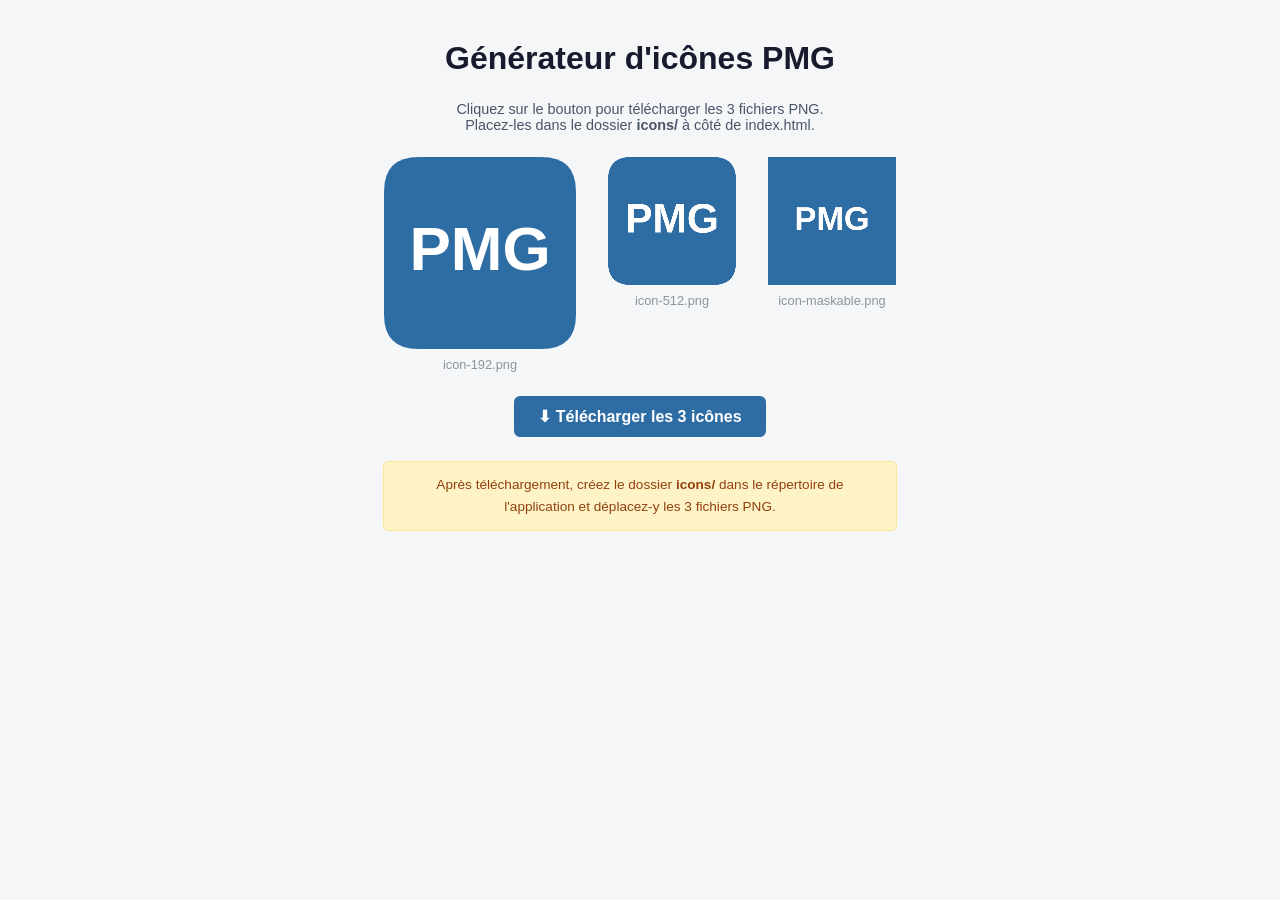
==== generate-icons.html @ 019999c6 "PMG - version complète" ====
<!DOCTYPE html>
<html lang="fr">
<head>
  <meta charset="UTF-8">
  <title>Générateur d'icônes PMG</title>
  <style>
    body { font-family: Arial, sans-serif; background: #f4f6f8; display: flex;
           flex-direction: column; align-items: center; padding: 2rem; gap: 1.5rem; }
    h1   { color: #1a1a2e; margin: 0; }
    p    { color: #4a5568; margin: 0; font-size: .9rem; text-align: center; }
    .previews { display: flex; gap: 2rem; flex-wrap: wrap; justify-content: center; }
    .icon-wrap { display: flex; flex-direction: column; align-items: center; gap: .5rem; }
    .icon-wrap span { font-size: .8rem; color: #8a94a0; }
    button { background: #2e6da4; color: #fff; border: none; border-radius: 6px;
             padding: .7rem 1.5rem; font-size: 1rem; font-weight: 700; cursor: pointer; }
    button:hover { background: #1d4f7c; }
    .note { background: #fef3c7; border: 1px solid #fde68a; border-radius: 6px;
            padding: .75rem 1rem; color: #92400e; font-size: .85rem; max-width: 480px;
            text-align: center; line-height: 1.6; }
  </style>
</head>
<body>
  <h1>Générateur d'icônes PMG</h1>
  <p>Cliquez sur le bouton pour télécharger les 3 fichiers PNG.<br>
     Placez-les dans le dossier <strong>icons/</strong> à côté de index.html.</p>

  <div class="previews">
    <div class="icon-wrap">
      <canvas id="c192" width="192" height="192"></canvas>
      <span>icon-192.png</span>
    </div>
    <div class="icon-wrap">
      <canvas id="c512" width="512" height="512" style="width:128px;height:128px"></canvas>
      <span>icon-512.png</span>
    </div>
    <div class="icon-wrap">
      <canvas id="cmask" width="512" height="512" style="width:128px;height:128px"></canvas>
      <span>icon-maskable.png</span>
    </div>
  </div>

  <button onclick="downloadAll()">⬇ Télécharger les 3 icônes</button>

  <div class="note">
    Après téléchargement, créez le dossier <strong>icons/</strong> dans le répertoire
    de l'application et déplacez-y les 3 fichiers PNG.
  </div>

  <script>
    const BLUE = '#2e6da4';

    function drawIcon(canvas, size, maskable) {
      const ctx    = canvas.getContext('2d');
      const radius = maskable ? 0 : size * 0.18; // maskable = plein fond, sinon coins arrondis

      ctx.clearRect(0, 0, size, size);

      // Fond bleu (plein pour maskable, arrondi sinon)
      ctx.fillStyle = BLUE;
      if (radius > 0) {
        ctx.beginPath();
        ctx.moveTo(radius, 0);
        ctx.lineTo(size - radius, 0);
        ctx.quadraticCurveTo(size, 0, size, radius);
        ctx.lineTo(size, size - radius);
        ctx.quadraticCurveTo(size, size, size - radius, size);
        ctx.lineTo(radius, size);
        ctx.quadraticCurveTo(0, size, 0, size - radius);
        ctx.lineTo(0, radius);
        ctx.quadraticCurveTo(0, 0, radius, 0);
        ctx.closePath();
        ctx.fill();
      } else {
        ctx.fillRect(0, 0, size, size);
      }

      // Texte "PMG" blanc centré
      // Pour maskable : zone sûre = 80% du centre → texte plus petit
      const scale    = maskable ? 0.68 : 0.85;
      const fontSize = Math.round(size * scale * 0.38);
      ctx.fillStyle  = '#ffffff';
      ctx.font       = `900 ${fontSize}px "Helvetica Neue", Arial, sans-serif`;
      ctx.textAlign  = 'center';
      ctx.textBaseline = 'middle';
      ctx.fillText('PMG', size / 2, size / 2);
    }

    // Dessiner les previews au chargement
    const c192  = document.getElementById('c192');
    const c512  = document.getElementById('c512');
    const cmask = document.getElementById('cmask');

    drawIcon(c192,  192, false);
    drawIcon(c512,  512, false);
    drawIcon(cmask, 512, true);

    function downloadCanvas(canvas, filename) {
      const a  = document.createElement('a');
      a.href   = canvas.toDataURL('image/png');
      a.download = filename;
      a.click();
    }

    function downloadAll() {
      downloadCanvas(c192,  'icon-192.png');
      setTimeout(() => downloadCanvas(c512,  'icon-512.png'),  300);
      setTimeout(() => downloadCanvas(cmask, 'icon-maskable.png'), 600);
    }
  </script>
</body>
</html>
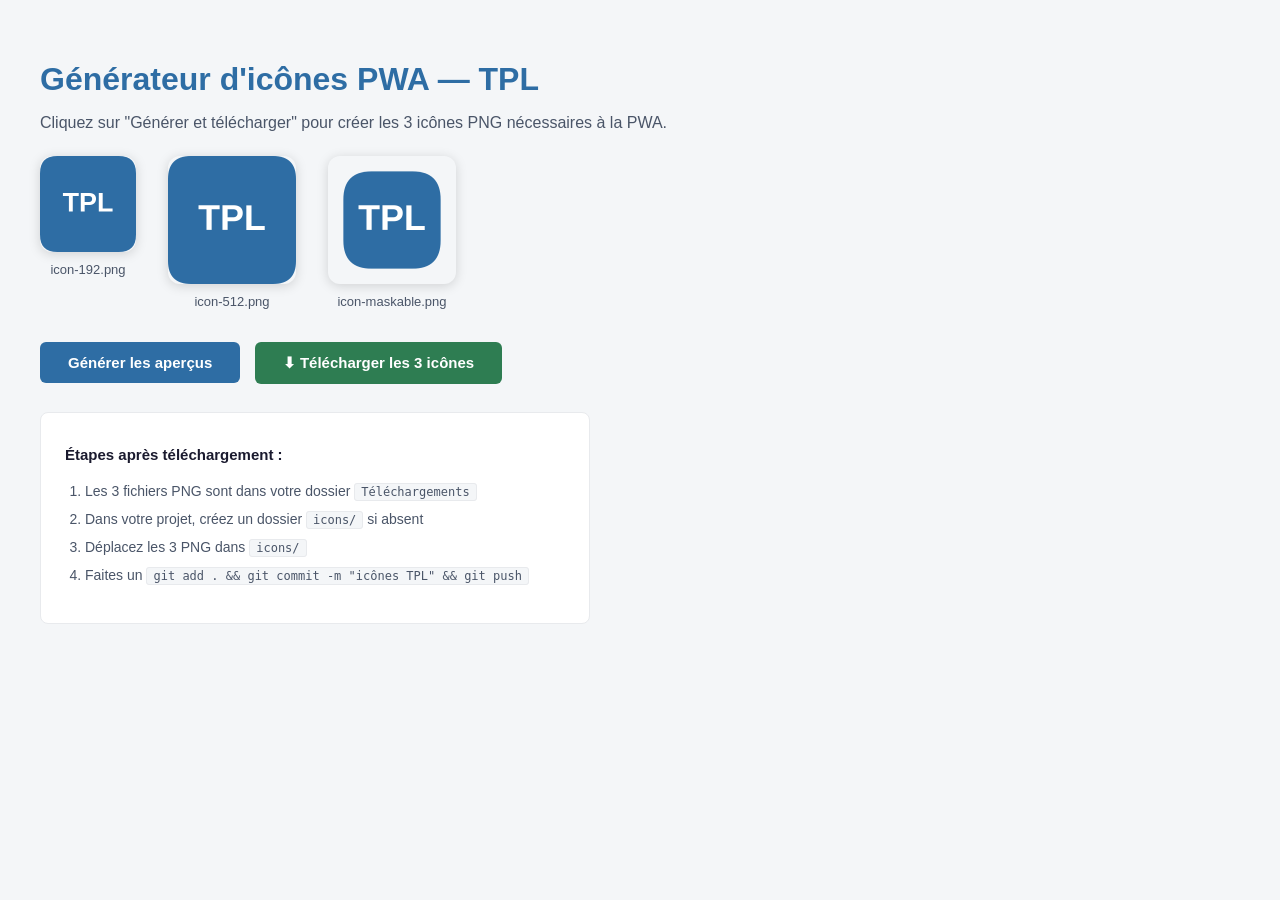
==== commit f42f7c06: "feat: mettre à jour generate-icons.html Co-Authored-By: Claude Sonnet 4.6 <noreply@anthropic.com>" ====
--- a/generate-icons.html
+++ b/generate-icons.html
@@ -1,111 +1,151 @@
 <!DOCTYPE html>
 <html lang="fr">
 <head>
-  <meta charset="UTF-8">
-  <title>Générateur d'icônes PMG</title>
-  <style>
-    body { font-family: Arial, sans-serif; background: #f4f6f8; display: flex;
-           flex-direction: column; align-items: center; padding: 2rem; gap: 1.5rem; }
-    h1   { color: #1a1a2e; margin: 0; }
-    p    { color: #4a5568; margin: 0; font-size: .9rem; text-align: center; }
-    .previews { display: flex; gap: 2rem; flex-wrap: wrap; justify-content: center; }
-    .icon-wrap { display: flex; flex-direction: column; align-items: center; gap: .5rem; }
-    .icon-wrap span { font-size: .8rem; color: #8a94a0; }
-    button { background: #2e6da4; color: #fff; border: none; border-radius: 6px;
-             padding: .7rem 1.5rem; font-size: 1rem; font-weight: 700; cursor: pointer; }
-    button:hover { background: #1d4f7c; }
-    .note { background: #fef3c7; border: 1px solid #fde68a; border-radius: 6px;
-            padding: .75rem 1rem; color: #92400e; font-size: .85rem; max-width: 480px;
-            text-align: center; line-height: 1.6; }
-  </style>
+<meta charset="UTF-8">
+<title>Générateur d'icônes TPL</title>
+<style>
+  body { font-family: Arial, sans-serif; padding: 2rem; background: #f4f6f8; }
+  h1 { color: #2e6da4; margin-bottom: 0.5rem }
+  p { color: #4a5568; margin-bottom: 1.5rem }
+  canvas { display: none }
+  .previews { display: flex; gap: 2rem; flex-wrap: wrap; margin-bottom: 2rem }
+  .preview { text-align: center }
+  .preview img { border-radius: 12px; box-shadow: 0 2px 12px rgba(0,0,0,0.15); display: block; margin-bottom: 0.5rem }
+  .preview span { font-size: 13px; color: #4a5568 }
+  .btn { display: inline-block; padding: 12px 28px; background: #2e6da4; color: #fff; border: none; border-radius: 6px; font-size: 15px; font-weight: 700; cursor: pointer; margin-right: 10px; margin-bottom: 10px }
+  .btn:hover { background: #1d4f7c }
+  .btn-green { background: #2e7d52 }
+  .btn-green:hover { background: #1f5c3a }
+  .instructions { background: #fff; border: 1px solid #e8eaed; border-radius: 8px; padding: 1.25rem 1.5rem; max-width: 500px }
+  .instructions h2 { font-size: 15px; color: #1a1a2e; margin-bottom: 0.75rem }
+  .instructions ol { padding-left: 1.25rem; color: #4a5568; font-size: 14px; line-height: 2 }
+  .instructions code { background: #f4f6f8; border: 1px solid #e8eaed; border-radius: 3px; padding: 1px 6px; font-family: monospace; font-size: 12px }
+</style>
 </head>
 <body>
-  <h1>Générateur d'icônes PMG</h1>
-  <p>Cliquez sur le bouton pour télécharger les 3 fichiers PNG.<br>
-     Placez-les dans le dossier <strong>icons/</strong> à côté de index.html.</p>
 
-  <div class="previews">
-    <div class="icon-wrap">
-      <canvas id="c192" width="192" height="192"></canvas>
-      <span>icon-192.png</span>
-    </div>
-    <div class="icon-wrap">
-      <canvas id="c512" width="512" height="512" style="width:128px;height:128px"></canvas>
-      <span>icon-512.png</span>
-    </div>
-    <div class="icon-wrap">
-      <canvas id="cmask" width="512" height="512" style="width:128px;height:128px"></canvas>
-      <span>icon-maskable.png</span>
-    </div>
+<h1>Générateur d'icônes PWA — TPL</h1>
+<p>Cliquez sur "Générer et télécharger" pour créer les 3 icônes PNG nécessaires à la PWA.</p>
+
+<canvas id="c192" width="192" height="192"></canvas>
+<canvas id="c512" width="512" height="512"></canvas>
+<canvas id="cmask" width="512" height="512"></canvas>
+
+<div class="previews">
+  <div class="preview">
+    <img id="prev192" width="96" height="96">
+    <span>icon-192.png</span>
   </div>
+  <div class="preview">
+    <img id="prev512" width="128" height="128">
+    <span>icon-512.png</span>
+  </div>
+  <div class="preview">
+    <img id="prevMask" width="128" height="128">
+    <span>icon-maskable.png</span>
+  </div>
+</div>
 
-  <button onclick="downloadAll()">⬇ Télécharger les 3 icônes</button>
+<button class="btn" onclick="generateAll()">Générer les aperçus</button>
+<button class="btn btn-green" id="btnDl" onclick="downloadAll()" style="display:none">⬇ Télécharger les 3 icônes</button>
 
-  <div class="note">
-    Après téléchargement, créez le dossier <strong>icons/</strong> dans le répertoire
-    de l'application et déplacez-y les 3 fichiers PNG.
-  </div>
+<br><br>
 
-  <script>
-    const BLUE = '#2e6da4';
+<div class="instructions">
+  <h2>Étapes après téléchargement :</h2>
+  <ol>
+    <li>Les 3 fichiers PNG sont dans votre dossier <code>Téléchargements</code></li>
+    <li>Dans votre projet, créez un dossier <code>icons/</code> si absent</li>
+    <li>Déplacez les 3 PNG dans <code>icons/</code></li>
+    <li>Faites un <code>git add . && git commit -m "icônes TPL" && git push</code></li>
+  </ol>
+</div>
 
-    function drawIcon(canvas, size, maskable) {
-      const ctx    = canvas.getContext('2d');
-      const radius = maskable ? 0 : size * 0.18; // maskable = plein fond, sinon coins arrondis
+<script>
+function drawIcon(canvas, size, maskable) {
+  const ctx = canvas.getContext('2d');
+  const s = size;
 
-      ctx.clearRect(0, 0, size, size);
+  ctx.clearRect(0, 0, s, s);
 
-      // Fond bleu (plein pour maskable, arrondi sinon)
-      ctx.fillStyle = BLUE;
-      if (radius > 0) {
-        ctx.beginPath();
-        ctx.moveTo(radius, 0);
-        ctx.lineTo(size - radius, 0);
-        ctx.quadraticCurveTo(size, 0, size, radius);
-        ctx.lineTo(size, size - radius);
-        ctx.quadraticCurveTo(size, size, size - radius, size);
-        ctx.lineTo(radius, size);
-        ctx.quadraticCurveTo(0, size, 0, size - radius);
-        ctx.lineTo(0, radius);
-        ctx.quadraticCurveTo(0, 0, radius, 0);
-        ctx.closePath();
-        ctx.fill();
-      } else {
-        ctx.fillRect(0, 0, size, size);
-      }
+  const padding = maskable ? s * 0.12 : 0;
+  const r = maskable ? s * 0.22 : s * 0.18;
 
-      // Texte "PMG" blanc centré
-      // Pour maskable : zone sûre = 80% du centre → texte plus petit
-      const scale    = maskable ? 0.68 : 0.85;
-      const fontSize = Math.round(size * scale * 0.38);
-      ctx.fillStyle  = '#ffffff';
-      ctx.font       = `900 ${fontSize}px "Helvetica Neue", Arial, sans-serif`;
-      ctx.textAlign  = 'center';
-      ctx.textBaseline = 'middle';
-      ctx.fillText('PMG', size / 2, size / 2);
-    }
+  const x = padding;
+  const y = padding;
+  const w = s - padding * 2;
+  const h = s - padding * 2;
 
-    // Dessiner les previews au chargement
-    const c192  = document.getElementById('c192');
-    const c512  = document.getElementById('c512');
-    const cmask = document.getElementById('cmask');
+  // Fond arrondi bleu
+  ctx.beginPath();
+  ctx.moveTo(x + r, y);
+  ctx.lineTo(x + w - r, y);
+  ctx.quadraticCurveTo(x + w, y, x + w, y + r);
+  ctx.lineTo(x + w, y + h - r);
+  ctx.quadraticCurveTo(x + w, y + h, x + w - r, y + h);
+  ctx.lineTo(x + r, y + h);
+  ctx.quadraticCurveTo(x, y + h, x, y + h - r);
+  ctx.lineTo(x, y + r);
+  ctx.quadraticCurveTo(x, y, x + r, y);
+  ctx.closePath();
+  ctx.fillStyle = '#2e6da4';
+  ctx.fill();
 
-    drawIcon(c192,  192, false);
-    drawIcon(c512,  512, false);
-    drawIcon(cmask, 512, true);
+  // Texte TPL — taille réduite pour être entièrement visible
+  const fontSize = s * 0.28;
+  ctx.fillStyle = '#ffffff';
+  ctx.font = `700 ${fontSize}px "Helvetica Neue", Arial, sans-serif`;
+  ctx.textAlign = 'center';
+  ctx.textBaseline = 'middle';
 
-    function downloadCanvas(canvas, filename) {
-      const a  = document.createElement('a');
-      a.href   = canvas.toDataURL('image/png');
-      a.download = filename;
+  // Vérifier que le texte rentre bien
+  const textWidth = ctx.measureText('TPL').width;
+  const maxWidth = w * 0.75;
+  
+  // Réduire encore si nécessaire
+  if (textWidth > maxWidth) {
+    const scale = maxWidth / textWidth;
+    ctx.font = `700 ${fontSize * scale}px "Helvetica Neue", Arial, sans-serif`;
+  }
+
+  ctx.fillText('TPL', s / 2, s / 2);
+}
+
+function generateAll() {
+  const items = [
+    { id: 'c192', prev: 'prev192', size: 192, mask: false },
+    { id: 'c512', prev: 'prev512', size: 512, mask: false },
+    { id: 'cmask', prev: 'prevMask', size: 512, mask: true },
+  ];
+
+  items.forEach(({ id, prev, size, mask }) => {
+    const canvas = document.getElementById(id);
+    drawIcon(canvas, size, mask);
+    document.getElementById(prev).src = canvas.toDataURL('image/png');
+  });
+
+  document.getElementById('btnDl').style.display = 'inline-block';
+}
+
+function downloadAll() {
+  const files = [
+    { id: 'c192', name: 'icon-192.png' },
+    { id: 'c512', name: 'icon-512.png' },
+    { id: 'cmask', name: 'icon-maskable.png' },
+  ];
+
+  files.forEach(({ id, name }, i) => {
+    setTimeout(() => {
+      const canvas = document.getElementById(id);
+      const a = document.createElement('a');
+      a.download = name;
+      a.href = canvas.toDataURL('image/png');
       a.click();
-    }
+    }, i * 300);
+  });
+}
 
-    function downloadAll() {
-      downloadCanvas(c192,  'icon-192.png');
-      setTimeout(() => downloadCanvas(c512,  'icon-512.png'),  300);
-      setTimeout(() => downloadCanvas(cmask, 'icon-maskable.png'), 600);
-    }
-  </script>
+window.onload = generateAll;
+</script>
 </body>
 </html>
